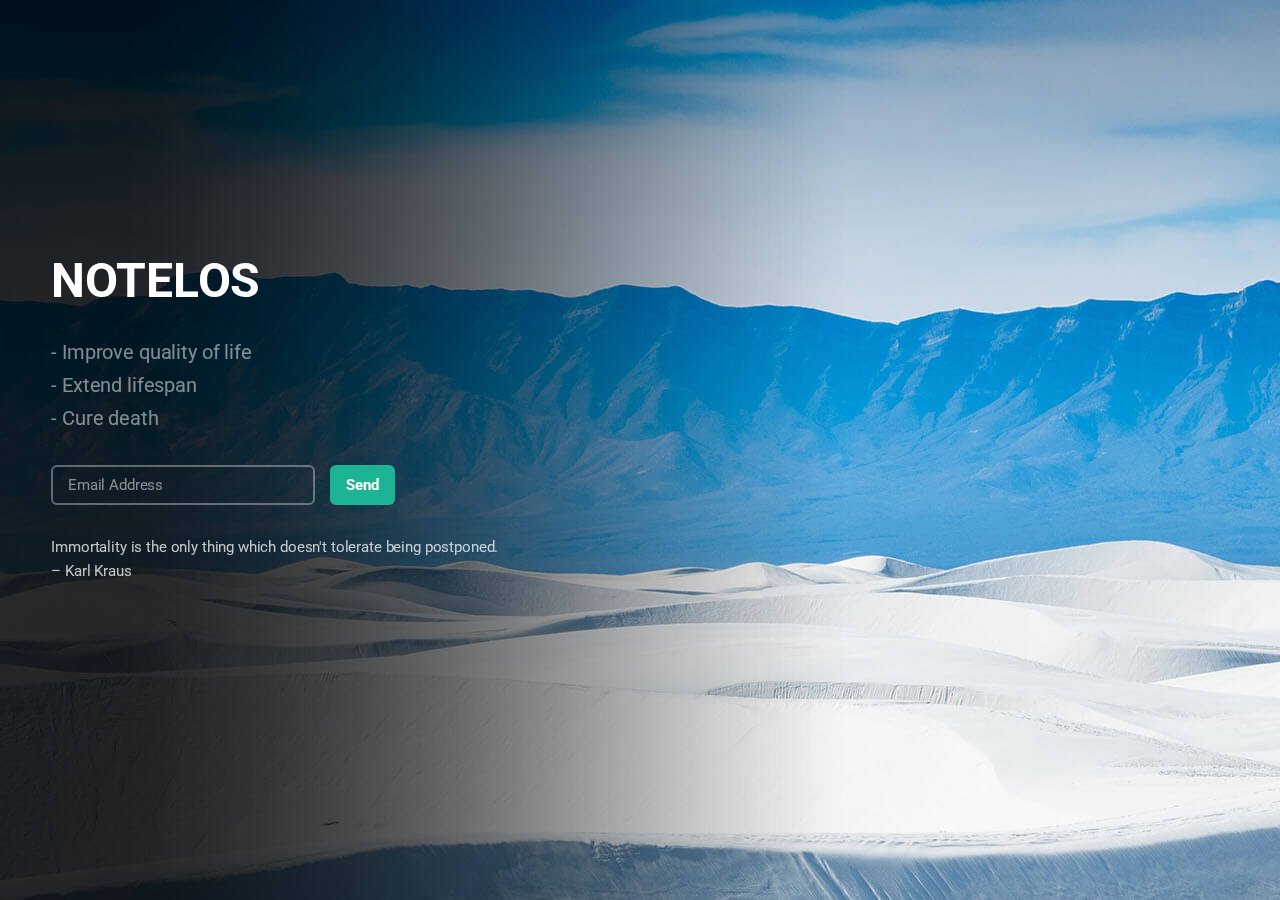
==== index.html @ 298c65d5 "First" ====
<!DOCTYPE HTML>
<html>
	<head>
		<title>Notelos</title>
		<meta charset="utf-8" />
		<meta name="viewport" content="width=device-width, initial-scale=1, user-scalable=no" />
		<!--[if lte IE 8]><script src="assets/js/ie/html5shiv.js"></script><![endif]-->
		<link rel="stylesheet" href="assets/css/main.css" />
		<!--[if lte IE 8]><link rel="stylesheet" href="assets/css/ie8.css" /><![endif]-->
		<!--[if lte IE 9]><link rel="stylesheet" href="assets/css/ie9.css" /><![endif]-->
	</head>
	
	<body>
		<!-- Header -->
			<header id="header" >
				<h1>NOTELOS</h1>
				<p> 
				- Improve quality of life<br>
				- Extend lifespan<br>
				- Cure death
				</p>
			</header>	
			
		<!-- Signup Form 
			<form id="signup-form" action="https://formspree.io/info@notelos.org" method="POST">
				<input type="text" name="name" id="email" placeholder="Email Address" />
				<input type="submit" value="Send" />
			</form>-->
			
			<form id="signup-form" action="https://formspree.io/info@notelos.org" method="POST">
				<input type="text" name="name" placeholder="Email Address" >
				<input type="submit" value="Send">
				<input type="hidden" name="_next" value="http://notelos.org/" />
			</form>
			
			<p id="quote">First quote</p>
			
		<!-- Scripts -->
			<!--[if lte IE 8]><script src="assets/js/ie/respond.min.js"></script><![endif]-->
			<script src="assets/js/main.js"></script>

	</body>
</html>
---- assets/css/main.css ----
@import url(font-awesome.min.css);
@import url("https://fonts.googleapis.com/css?family=Roboto:400,700");

/* Reset */

	html, body, div, span, applet, object, iframe, h1, h2, h3, h4, h5, h6, p, blockquote, pre, a, abbr, acronym, address, big, cite, code, del, dfn, em, img, ins, kbd, q, s, samp, small, strike, strong, sub, sup, tt, var, b, u, i, center, dl, dt, dd, ol, ul, li, fieldset, form, label, legend, table, caption, tbody, tfoot, thead, tr, th, td, article, aside, canvas, details, embed, figure, figcaption, footer, header, hgroup, menu, nav, output, ruby, section, summary, time, mark, audio, video {
		margin: 0;
		padding: 0;
		border: 0;
		font-size: 100%;
		font: inherit;
		vertical-align: baseline;
	}

	article, aside, details, figcaption, figure, footer, header, hgroup, menu, nav, section {
		display: block;
	}

	body {
		line-height: 1;
	}

	ol, ul {
		list-style: none;
	}

	blockquote, q {
		quotes: none;
	}

	blockquote:before, blockquote:after, q:before, q:after {
		content: '';
		content: none;
	}

	table {
		border-collapse: collapse;
		border-spacing: 0;
	}

	body {
		-webkit-text-size-adjust: none;
	}

/* Box Model */

	*, *:before, *:after {
		-moz-box-sizing: border-box;
		-webkit-box-sizing: border-box;
		box-sizing: border-box;
	}

/* Basic */

	@-ms-viewport {
		width: device-width;
	}

	body {
		-ms-overflow-style: scrollbar;
	}

	@media screen and (max-width: 480px) {

		html, body {
			min-width: 320px;
		}

	}

	html, body {
		height: 100%;
		overflow-x: hidden;
		width: 100%;
	}

		@media screen and (max-height: 640px) {

			html, body {
				height: auto;
				min-height: 100%;
			}

		}

	body {
		display: -moz-flex;
		display: -webkit-flex;
		display: -ms-flex;
		display: flex;
		-moz-flex-direction: column;
		-webkit-flex-direction: column;
		-ms-flex-direction: column;
		flex-direction: column;
		-moz-justify-content: center;
		-webkit-justify-content: center;
		-ms-justify-content: center;
		justify-content: center;
		background-color: #000;
		padding: 6em 4em 4em 4em;
	}

		body > * {
			position: relative;
			z-index: 2;
		}

		body.is-loading *, body.is-loading *:before, body.is-loading *:after {
			-moz-animation: none !important;
			-webkit-animation: none !important;
			-ms-animation: none !important;
			animation: none !important;
			-moz-transition: none !important;
			-webkit-transition: none !important;
			-ms-transition: none !important;
			transition: none !important;
		}

		@media screen and (max-width: 1680px) {

			body {
				padding: 6em 3.5em 3.5em 3.5em;
			}

		}

		@media screen and (max-width: 736px) {

			body {
				padding: 5em 2em 2em 2em;
			}

		}

		@media screen and (max-width: 360px) {

			body {
				padding: 5em 1.25em 1.25em 1.25em;
			}

		}

/* BG */

	#bg {
		-moz-transition: opacity 2s ease-in-out;
		-webkit-transition: opacity 2s ease-in-out;
		-ms-transition: opacity 2s ease-in-out;
		transition: opacity 2s ease-in-out;
		height: 100%;
		left: 0;
		opacity: 1;
		position: fixed;
		top: 0;
		width: 100%;
		z-index: 1;
	}

		#bg div {
			-moz-transition: opacity 3s ease, visibility 3s;
			-webkit-transition: opacity 3s ease, visibility 3s;
			-ms-transition: opacity 3s ease, visibility 3s;
			transition: opacity 3s ease, visibility 3s;
			background-size: cover;
			height: 100%;
			left: 0;
			opacity: 0;
			position: absolute;
			top: 0;
			visibility: hidden;
			width: 100%;
		}

			#bg div.visible {
				-moz-animation: bg 45s linear infinite;
				-webkit-animation: bg 45s linear infinite;
				-ms-animation: bg 45s linear infinite;
				animation: bg 45s linear infinite;
				opacity: 1;
				visibility: visible;
				z-index: 1;
			}

				#bg div.visible.top {
					z-index: 2;
				}

				@media screen and (max-width: 1280px) {

					#bg div.visible {
						-moz-animation: bg 29.25s linear infinite;
						-webkit-animation: bg 29.25s linear infinite;
						-ms-animation: bg 29.25s linear infinite;
						animation: bg 29.25s linear infinite;
					}

				}

				@media screen and (max-width: 736px) {

					#bg div.visible {
						-moz-animation: bg 18s linear infinite;
						-webkit-animation: bg 18s linear infinite;
						-ms-animation: bg 18s linear infinite;
						animation: bg 18s linear infinite;
					}

				}

			#bg div:only-child {
				-moz-animation-direction: alternate !important;
				-webkit-animation-direction: alternate !important;
				-ms-animation-direction: alternate !important;
				animation-direction: alternate !important;
			}

		body.is-loading #bg {
			opacity: 0;
		}

	@-moz-keyframes bg {
		0% {
			-moz-transform: translateX(0);
			-webkit-transform: translateX(0);
			-ms-transform: translateX(0);
			transform: translateX(0);
		}

		100% {
			-moz-transform: translateX(-25%);
			-webkit-transform: translateX(-25%);
			-ms-transform: translateX(-25%);
			transform: translateX(-25%);
		}
	}

	@-webkit-keyframes bg {
		0% {
			-moz-transform: translateX(0);
			-webkit-transform: translateX(0);
			-ms-transform: translateX(0);
			transform: translateX(0);
		}

		100% {
			-moz-transform: translateX(-25%);
			-webkit-transform: translateX(-25%);
			-ms-transform: translateX(-25%);
			transform: translateX(-25%);
		}
	}

	@-ms-keyframes bg {
		0% {
			-moz-transform: translateX(0);
			-webkit-transform: translateX(0);
			-ms-transform: translateX(0);
			transform: translateX(0);
		}

		100% {
			-moz-transform: translateX(-25%);
			-webkit-transform: translateX(-25%);
			-ms-transform: translateX(-25%);
			transform: translateX(-25%);
		}
	}

	@keyframes bg {
		0% {
			-moz-transform: translateX(0);
			-webkit-transform: translateX(0);
			-ms-transform: translateX(0);
			transform: translateX(0);
		}

		/*100% {
			-moz-transform: translateX(-25%);
			-webkit-transform: translateX(-25%);
			-ms-transform: translateX(-25%);
			transform: translateX(-25%);
		}*/
	}

/* Type */

	body, input, select, textarea {
		color: rgba(255, 255, 255, 0.75);
		font-family: "Roboto", sans-serif;
		font-size: 16pt;
		font-weight: 400;
		letter-spacing: -0.01em;
		line-height: 1.65em;
	}

		@media screen and (max-width: 1680px) {

			body, input, select, textarea {
				font-size: 12pt;
			}

		}

		@media screen and (max-width: 1280px) {

			body, input, select, textarea {
				font-size: 11pt;
			}

		}

		@media screen and (max-width: 980px) {

			body, input, select, textarea {
				font-size: 12pt;
			}

		}

		@media screen and (max-width: 736px) {

			body, input, select, textarea {
				font-size: 12pt;
			}

		}

		@media screen and (max-width: 480px) {

			body, input, select, textarea {
				font-size: 12pt;
			}

		}

	a {
		-moz-transition: border-bottom-color 0.2s ease, color 0.2s ease;
		-webkit-transition: border-bottom-color 0.2s ease, color 0.2s ease;
		-ms-transition: border-bottom-color 0.2s ease, color 0.2s ease;
		transition: border-bottom-color 0.2s ease, color 0.2s ease;
		border-bottom: dotted 1px rgba(255, 255, 255, 0.25);
		color: #1cb495;
		text-decoration: none;
	}

		a:hover {
			border-bottom-color: transparent;
			color: #1cb495 !important;
			text-decoration: none;
		}

	strong, b {
		color: #fff;
		font-weight: 700;
	}

	em, i {
		font-style: italic;
	}

	p {
		margin: 0 0 2em 0;
	}

	h1, h2, h3, h4, h5, h6 {
		color: #fff;
		font-weight: 700;
		line-height: 1em;
		margin: 0 0 1em 0;
	}

		h1 a, h2 a, h3 a, h4 a, h5 a, h6 a {
			color: inherit;
			text-decoration: none;
		}

	h1 {
		font-size: 2.5em;
		line-height: 1.25em;
	}

	h2 {
		font-size: 1.75em;
		line-height: 1.5em;
	}

	h3 {
		font-size: 1.35em;
		line-height: 1.5em;
	}

	h4 {
		font-size: 1.1em;
		line-height: 1.5em;
	}

	h5 {
		font-size: 0.9em;
		line-height: 1.5em;
	}

	h6 {
		font-size: 0.7em;
		line-height: 1.5em;
	}

	sub {
		font-size: 0.8em;
		position: relative;
		top: 0.5em;
	}

	sup {
		font-size: 0.8em;
		position: relative;
		top: -0.5em;
	}

	blockquote {
		border-left: solid 8px rgba(255, 255, 255, 0.35);
		font-style: italic;
		margin: 0 0 2em 0;
		padding: 0.5em 0 0.5em 2em;
	}

	code {
		background: rgba(255, 255, 255, 0.125);
		border-radius: 6px;
		border: solid 2px rgba(255, 255, 255, 0.35);
		font-family: "Courier New", monospace;
		font-size: 0.9em;
		margin: 0 0.25em;
		padding: 0.25em 0.65em;
	}

	pre {
		-webkit-overflow-scrolling: touch;
		font-family: "Courier New", monospace;
		font-size: 0.9em;
		margin: 0 0 2em 0;
	}

		pre code {
			display: block;
			line-height: 1.75em;
			padding: 1em 1.5em;
			overflow-x: auto;
		}

	hr {
		border: 0;
		border-bottom: solid 2px rgba(255, 255, 255, 0.35);
		margin: 2em 0;
	}

		hr.major {
			margin: 3em 0;
		}

/* Section/Article */

	section.special, article.special {
		text-align: center;
	}

	header p {
		color: rgba(255, 255, 255, 0.5);
		position: relative;
		margin: 0 0 1.5em 0;
	}

	header h2 + p {
		font-size: 1.25em;
		margin-top: -1em;
		line-height: 1.5em;
	}

	header h3 + p {
		font-size: 1.1em;
		margin-top: -0.8em;
		line-height: 1.5em;
	}

	header h4 + p,
	header h5 + p,
	header h6 + p {
		font-size: 0.9em;
		margin-top: -0.6em;
		line-height: 1.5em;
	}

	@media screen and (max-width: 980px) {

		header br {
			display: none;
		}

	}

	@media screen and (max-width: 736px) {

		header br {
			display: inline;
		}

	}

	@media screen and (max-width: 480px) {

		header br {
			display: none;
		}

	}

/* Icon */

	.icon {
		text-decoration: none;
		border-bottom: none;
		position: relative;
	}

		.icon:before {
			-moz-osx-font-smoothing: grayscale;
			-webkit-font-smoothing: antialiased;
			font-family: FontAwesome;
			font-style: normal;
			font-weight: normal;
			text-transform: none !important;
		}

		.icon > .label {
			display: none;
		}

/* List */

	ol {
		list-style: decimal;
		margin: 0 0 2em 0;
		padding-left: 1.25em;
	}

		ol li {
			padding-left: 0.25em;
		}

	ul {
		list-style: disc;
		margin: 0 0 2em 0;
		padding-left: 1em;
	}

		ul li {
			padding-left: 0.5em;
		}

		ul.icons {
			cursor: default;
			list-style: none;
			padding-left: 0;
		}

			ul.icons li {
				display: inline-block;
				padding: 0 1em 0 0;
			}

				ul.icons li:last-child {
					padding-right: 0;
				}

				ul.icons li .icon:before {
					font-size: 1.25em;
				}

				ul.icons li a {
					color: inherit;
				}

/* Form */

	form {
		margin: 0 0 2em 0;
	}

		form .message {
			text-decoration: none;
			-moz-transition: opacity 0.2s ease-in-out, -moz-transform 0.2s ease-in-out;
			-webkit-transition: opacity 0.2s ease-in-out, -webkit-transform 0.2s ease-in-out;
			-ms-transition: opacity 0.2s ease-in-out, -ms-transform 0.2s ease-in-out;
			transition: opacity 0.2s ease-in-out, transform 0.2s ease-in-out;
			-moz-transform: scale(1.05);
			-webkit-transform: scale(1.05);
			-ms-transform: scale(1.05);
			transform: scale(1.05);
			height: 2.75em;
			line-height: 2.75em;
			opacity: 0;
		}

			form .message:before {
				-moz-osx-font-smoothing: grayscale;
				-webkit-font-smoothing: antialiased;
				font-family: FontAwesome;
				font-style: normal;
				font-weight: normal;
				text-transform: none !important;
			}

			form .message:before {
				margin-right: 0.5em;
			}

			form .message.visible {
				-moz-transform: scale(1);
				-webkit-transform: scale(1);
				-ms-transform: scale(1);
				transform: scale(1);
				opacity: 1;
			}

			form .message.success {
				color: #1cb495;
			}

				form .message.success:before {
					content: '\f00c';
				}

			form .message.failure {
				color: #ff2361;
			}

				form .message.failure:before {
					content: '\f119';
				}

	label {
		color: #fff;
		display: block;
		font-size: 0.9em;
		font-weight: 700;
		margin: 0 0 1em 0;
	}

	@-moz-keyframes focus {
		0% {
			-moz-transform: scale(1);
			-webkit-transform: scale(1);
			-ms-transform: scale(1);
			transform: scale(1);
		}

		50% {
			-moz-transform: scale(1.025);
			-webkit-transform: scale(1.025);
			-ms-transform: scale(1.025);
			transform: scale(1.025);
		}

		100% {
			-moz-transform: scale(1);
			-webkit-transform: scale(1);
			-ms-transform: scale(1);
			transform: scale(1);
		}
	}

	@-webkit-keyframes focus {
		0% {
			-moz-transform: scale(1);
			-webkit-transform: scale(1);
			-ms-transform: scale(1);
			transform: scale(1);
		}

		50% {
			-moz-transform: scale(1.025);
			-webkit-transform: scale(1.025);
			-ms-transform: scale(1.025);
			transform: scale(1.025);
		}

		100% {
			-moz-transform: scale(1);
			-webkit-transform: scale(1);
			-ms-transform: scale(1);
			transform: scale(1);
		}
	}

	@-ms-keyframes focus {
		0% {
			-moz-transform: scale(1);
			-webkit-transform: scale(1);
			-ms-transform: scale(1);
			transform: scale(1);
		}

		50% {
			-moz-transform: scale(1.025);
			-webkit-transform: scale(1.025);
			-ms-transform: scale(1.025);
			transform: scale(1.025);
		}

		100% {
			-moz-transform: scale(1);
			-webkit-transform: scale(1);
			-ms-transform: scale(1);
			transform: scale(1);
		}
	}

	@keyframes focus {
		0% {
			-moz-transform: scale(1);
			-webkit-transform: scale(1);
			-ms-transform: scale(1);
			transform: scale(1);
		}

		50% {
			-moz-transform: scale(1.025);
			-webkit-transform: scale(1.025);
			-ms-transform: scale(1.025);
			transform: scale(1.025);
		}

		100% {
			-moz-transform: scale(1);
			-webkit-transform: scale(1);
			-ms-transform: scale(1);
			transform: scale(1);
		}
	}

	input[type="text"],
	input[type="password"],
	input[type="email"],
	select,
	textarea {
		-moz-appearance: none;
		-webkit-appearance: none;
		-ms-appearance: none;
		appearance: none;
		-moz-transform: scale(1);
		-webkit-transform: scale(1);
		-ms-transform: scale(1);
		transform: scale(1);
		-moz-transition: border-color 0.2s ease, background-color 0.2s ease;
		-webkit-transition: border-color 0.2s ease, background-color 0.2s ease;
		-ms-transition: border-color 0.2s ease, background-color 0.2s ease;
		transition: border-color 0.2s ease, background-color 0.2s ease;
		background-color: transparent;
		border-radius: 6px;
		border: none;
		border: solid 2px rgba(255, 255, 255, 0.35);
		color: inherit;
		display: block;
		outline: 0;
		padding: 0 1em;
		text-decoration: none;
		width: 100%;
	}

		input[type="text"]:invalid,
		input[type="password"]:invalid,
		input[type="email"]:invalid,
		select:invalid,
		textarea:invalid {
			box-shadow: none;
		}

		input[type="text"]:focus,
		input[type="password"]:focus,
		input[type="email"]:focus,
		select:focus,
		textarea:focus {
			-moz-animation: focus 0.1s;
			-webkit-animation: focus 0.1s;
			-ms-animation: focus 0.1s;
			animation: focus 0.1s;
			background-color: rgba(255, 255, 255, 0.125);
			border-color: #1cb495;
		}

	.select-wrapper {
		text-decoration: none;
		display: block;
		position: relative;
	}

		.select-wrapper:before {
			-moz-osx-font-smoothing: grayscale;
			-webkit-font-smoothing: antialiased;
			font-family: FontAwesome;
			font-style: normal;
			font-weight: normal;
			text-transform: none !important;
		}

		.select-wrapper:before {
			color: rgba(255, 255, 255, 0.35);
			content: '\f078';
			display: block;
			height: 2.75em;
			line-height: 2.75em;
			pointer-events: none;
			position: absolute;
			right: 0;
			text-align: center;
			top: 0;
			width: 2.75em;
		}

		.select-wrapper select::-ms-expand {
			display: none;
		}

	input[type="text"],
	input[type="password"],
	input[type="email"],
	select {
		height: 2.75em;
	}

	textarea {
		padding: 0.75em 1em;
	}

	input[type="checkbox"],
	input[type="radio"] {
		-moz-appearance: none;
		-webkit-appearance: none;
		-ms-appearance: none;
		appearance: none;
		display: block;
		float: left;
		margin-right: -2em;
		opacity: 0;
		width: 1em;
		z-index: -1;
	}

		input[type="checkbox"] + label,
		input[type="radio"] + label {
			text-decoration: none;
			color: rgba(255, 255, 255, 0.75);
			cursor: pointer;
			display: inline-block;
			font-size: 1em;
			font-weight: 400;
			padding-left: 2.4em;
			padding-right: 0.75em;
			position: relative;
		}

			input[type="checkbox"] + label:before,
			input[type="radio"] + label:before {
				-moz-osx-font-smoothing: grayscale;
				-webkit-font-smoothing: antialiased;
				font-family: FontAwesome;
				font-style: normal;
				font-weight: normal;
				text-transform: none !important;
			}

			input[type="checkbox"] + label:before,
			input[type="radio"] + label:before {
				background: rgba(255, 255, 255, 0.125);
				border-radius: 6px;
				border: solid 2px rgba(255, 255, 255, 0.35);
				content: '';
				display: inline-block;
				height: 1.65em;
				left: 0;
				line-height: 1.58125em;
				position: absolute;
				text-align: center;
				top: 0;
				width: 1.65em;
			}

		input[type="checkbox"]:checked + label:before,
		input[type="radio"]:checked + label:before {
			background: #1cb495;
			border-color: #1cb495;
			color: #ffffff;
			content: '\f00c';
		}

		input[type="checkbox"]:focus + label:before,
		input[type="radio"]:focus + label:before {
			border-color: #1cb495;
			box-shadow: 0 0 0 2px #1cb495;
		}

	input[type="checkbox"] + label:before {
		border-radius: 6px;
	}

	input[type="radio"] + label:before {
		border-radius: 100%;
	}

	::-webkit-input-placeholder {
		color: rgba(255, 255, 255, 0.5) !important;
		opacity: 1.0;
	}

	:-moz-placeholder {
		color: rgba(255, 255, 255, 0.5) !important;
		opacity: 1.0;
	}

	::-moz-placeholder {
		color: rgba(255, 255, 255, 0.5) !important;
		opacity: 1.0;
	}

	:-ms-input-placeholder {
		color: rgba(255, 255, 255, 0.5) !important;
		opacity: 1.0;
	}

	.formerize-placeholder {
		color: rgba(255, 255, 255, 0.5) !important;
		opacity: 1.0;
	}

/* Button */

	input[type="submit"],
	input[type="reset"],
	input[type="button"],
	button,
	.button {
		-moz-appearance: none;
		-webkit-appearance: none;
		-ms-appearance: none;
		appearance: none;
		-moz-transition: background-color 0.2s ease-in-out, color 0.2s ease-in-out, opacity 0.2s ease-in-out;
		-webkit-transition: background-color 0.2s ease-in-out, color 0.2s ease-in-out, opacity 0.2s ease-in-out;
		-ms-transition: background-color 0.2s ease-in-out, color 0.2s ease-in-out, opacity 0.2s ease-in-out;
		transition: background-color 0.2s ease-in-out, color 0.2s ease-in-out, opacity 0.2s ease-in-out;
		background-color: #1cb495;
		border-radius: 6px;
		border: 0;
		color: #ffffff !important;
		cursor: pointer;
		display: inline-block;
		font-weight: 700;
		height: 2.75em;
		line-height: 2.75em;
		padding: 0 1.125em;
		text-align: center;
		text-decoration: none;
		white-space: nowrap;
	}

		input[type="submit"]:hover,
		input[type="reset"]:hover,
		input[type="button"]:hover,
		button:hover,
		.button:hover {
			background-color: #1fcaa7;
		}

		input[type="submit"]:active,
		input[type="reset"]:active,
		input[type="button"]:active,
		button:active,
		.button:active {
			background-color: #199e83;
		}

		input[type="submit"].disabled, input[type="submit"]:disabled,
		input[type="reset"].disabled,
		input[type="reset"]:disabled,
		input[type="button"].disabled,
		input[type="button"]:disabled,
		button.disabled,
		button:disabled,
		.button.disabled,
		.button:disabled {
			opacity: 0.5;
		}

		@media screen and (max-width: 480px) {

			input[type="submit"],
			input[type="reset"],
			input[type="button"],
			button,
			.button {
				padding: 0;
			}

		}

/* Header */

	#header h1 {
		font-size: 3.25em;
		margin: 0 0 0.55em 0;
	}

	#header p {
		font-size: 1.35em;
		line-height: 1.65em;
	}

	#header a {
		color: inherit;
	}

	@media screen and (max-width: 736px) {

		#header h1 {
			font-size: 2em;
		}

		#header p {
			font-size: 1em;
		}

	}

	@media screen and (max-width: 480px) {

		#header {
			margin: 0 0 1em 0;
		}

	}

/* Signup Form */

	#signup-form {
		display: -moz-flex;
		display: -webkit-flex;
		display: -ms-flex;
		display: flex;
		position: relative;
	}

		#signup-form input[type="text"],
		#signup-form input[type="password"],
		#signup-form input[type="email"] {
			width: 18em;
		}

		#signup-form > * {
			margin: 0 0 0 1em;
		}

		#signup-form > :first-child {
			margin: 0 0 0 0;
		}

		@media screen and (max-width: 480px) {

			#signup-form {
				-moz-flex-direction: column;
				-webkit-flex-direction: column;
				-ms-flex-direction: column;
				flex-direction: column;
			}

				#signup-form input[type="type"],
				#signup-form input[type="password"],
				#signup-form input[type="email"] {
					width: 100%;
				}

				#signup-form > * {
					margin: 1.25em 0 0 0;
				}

				#signup-form .message {
					bottom: -1.5em;
					font-size: 0.9em;
					height: 1em;
					left: 0;
					line-height: inherit;
					margin-top: 0;
					position: absolute;
				}

		}

/* Footer */

	#footer {
		-moz-transition: opacity 0.5s ease-in-out;
		-webkit-transition: opacity 0.5s ease-in-out;
		-ms-transition: opacity 0.5s ease-in-out;
		transition: opacity 0.5s ease-in-out;
		bottom: 4em;
		color: rgba(255, 255, 255, 0.5);
		left: 4em;
		opacity: 0.5;
		position: absolute;
	}

		#footer .icons {
			margin: 0 0 0.5em 0;
		}

		#footer .copyright {
			font-size: 0.8em;
			list-style: none;
			padding: 0;
		}

			#footer .copyright li {
				border-left: solid 1px rgba(255, 255, 255, 0.25);
				display: inline-block;
				line-height: 1em;
				margin: 0 0 0 0.75em;
				padding: 0 0 0 0.75em;
			}

				#footer .copyright li:first-child {
					border-left: 0;
					margin-left: 0;
					padding-left: 0;
				}

			#footer .copyright a {
				color: inherit;
			}

		#footer:hover {
			opacity: 1;
		}

		#footer > :last-child {
			margin-bottom: 0;
		}

		@media screen and (max-width: 1680px) {

			#footer {
				bottom: 3.5em;
				left: 3.5em;
			}

		}

		@media screen and (max-width: 736px) {

			#footer {
				bottom: 2em;
				left: 2em;
			}

		}

		@media screen and (max-width: 360px) {

			#footer {
				bottom: 1.25em;
				left: 1.25em;
			}

		}

		@media screen and (max-height: 640px) {

			#footer {
				bottom: auto;
				left: auto;
				margin: 1em 0 0 0;
				position: relative;
			}

		}
---- assets/css/ie8.css ----
/*
	Eventually by Pixelarity
	pixelarity.com | hello@pixelarity.com
	License: pixelarity.com/license
*/

/* BG */

	#bg {
		-ms-filter: "progid:DXImageTransform.Microsoft.Alpha(Opacity=25)";
	}

/* Type */

	body, input, select, textarea {
		color: #fff;
	}

/* Form */

	input[type="text"],
	input[type="password"],
	input[type="email"],
	select,
	textarea {
		border: solid 2px #fff;
	}
---- assets/css/ie9.css ----
/*
	Eventually by Pixelarity
	pixelarity.com | hello@pixelarity.com
	License: pixelarity.com/license
*/

/* Signup Form */

	#signup-form > * {
		display: inline-block;
		vertical-align: top;
	}
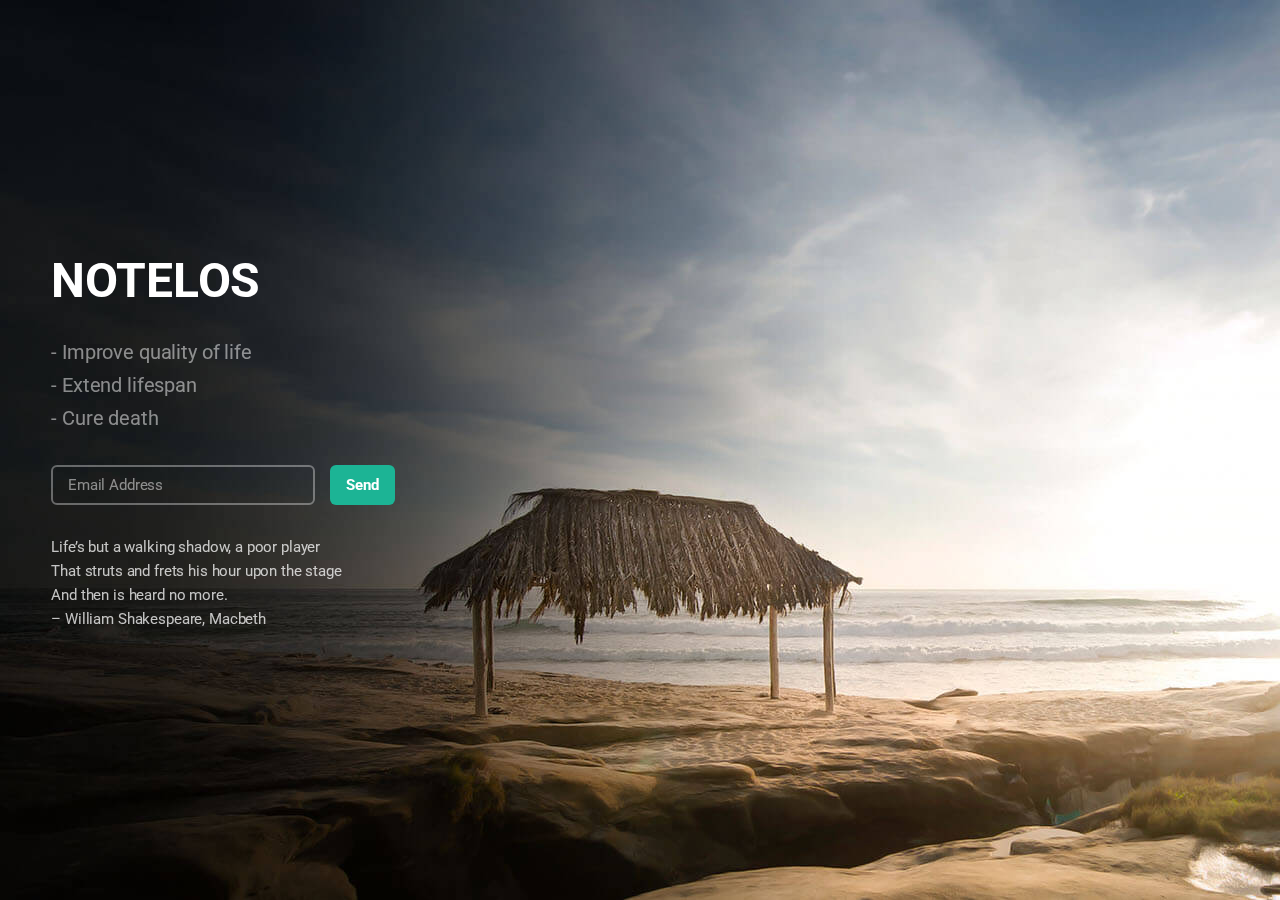
==== commit 6920631d: "Update index.html" ====
--- a/index.html
+++ b/index.html
@@ -30,7 +30,7 @@
 			<form id="signup-form" action="https://formspree.io/info@notelos.org" method="POST">
 				<input type="text" name="name" placeholder="Email Address" >
 				<input type="submit" value="Send">
-				<input type="hidden" name="_next" value="http://notelos.org/" />
+				<input type="hidden" name="_next" value="http://notelos.org/thankyou" />
 			</form>
 			
 			<p id="quote">First quote</p>
@@ -40,4 +40,4 @@
 			<script src="assets/js/main.js"></script>
 
 	</body>
-</html>+</html>
